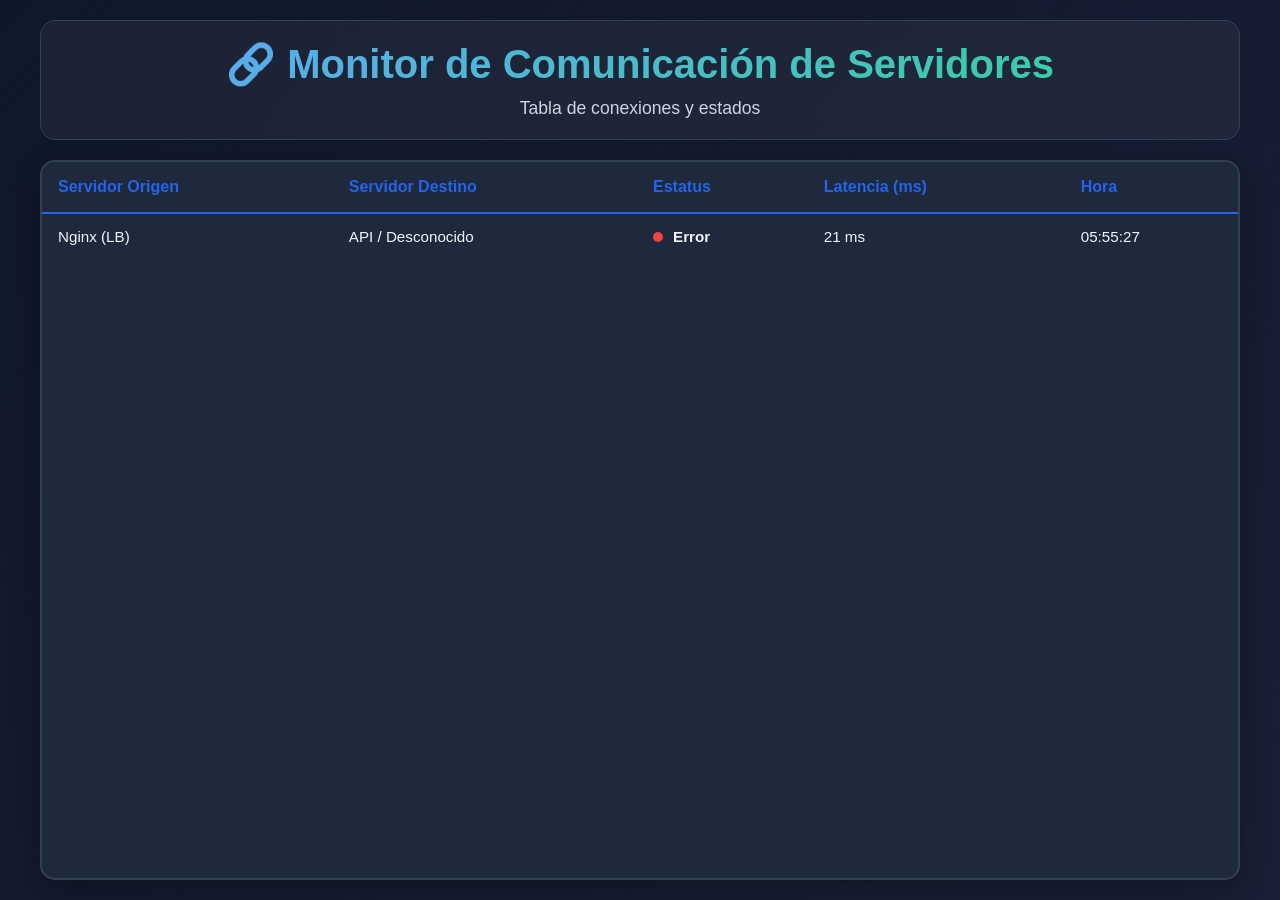
==== index.html @ 587baff1 "Initial commit" ====
<!DOCTYPE html>
<html lang="es">
<head>
    <meta charset="UTF-8">
    <meta name="viewport" content="width=device-width, initial-scale=1.0">
    <title>Monitor de Comunicación de Servidores</title>
    <link rel="stylesheet" href="style.css">
</head>
<body>
    <div class="container">
        <header class="header">
            <h1>🔗 Monitor de Comunicación de Servidores</h1>
            <p class="subtitle">Tabla de conexiones y estados</p>
        </header>

        <div class="table-section">
            <table class="communication-table" id="communicationTable">
                <thead>
                    <tr>
                        <th>Servidor Origen</th>
                        <th>Servidor Destino</th>
                        <th>Estatus</th>
                        <th>Latencia (ms)</th>
                        <th>Hora</th>
                    </tr>
                </thead>
                <tbody id="tableBody">
                </tbody>
            </table>
        </div>
    </div>

    <script src="script.js"></script>
</body>
</html>
---- style.css ----
* {
    margin: 0;
    padding: 0;
    box-sizing: border-box;
}

:root {
    --primary-color: #2563eb;
    --success-color: #10b981;
    --warning-color: #f59e0b;
    --danger-color: #ef4444;
    --dark-bg: #0f172a;
    --card-bg: #1e293b;
    --border-color: #334155;
    --text-primary: #f1f5f9;
    --text-secondary: #cbd5e1;
    --transition: all 0.3s ease;
}

body {
    font-family: 'Segoe UI', Tahoma, Geneva, Verdana, sans-serif;
    background: linear-gradient(135deg, #0f172a 0%, #1a1f35 100%);
    color: var(--text-primary);
    height: 100vh;
    overflow: hidden;
    padding: 20px;
}

.container {
    max-width: 1200px;
    margin: 0 auto;
    height: 100%;
    display: flex;
    flex-direction: column;
}

/* Header */
.header {
    text-align: center;
    margin-bottom: 20px;
    padding: 20px;
    background: rgba(255, 255, 255, 0.05);
    border-radius: 15px;
    border: 1px solid var(--border-color);
    backdrop-filter: blur(10px);
    flex-shrink: 0;
}

.header h1 {
    font-size: 2.5rem;
    margin-bottom: 10px;
    background: linear-gradient(135deg, #60a5fa 0%, #34d399 100%);
    -webkit-background-clip: text;
    -webkit-text-fill-color: transparent;
    background-clip: text;
}

.subtitle {
    color: var(--text-secondary);
    font-size: 1.1rem;
}

/* Tabla */
.table-section {
    background: var(--card-bg);
    border: 2px solid var(--border-color);
    border-radius: 15px;
    padding: 0; /* Quitamos el padding para que la cabecera sticky llegue al borde */
    box-shadow: 0 10px 30px rgba(0, 0, 0, 0.3);
    overflow: auto;
    flex: 1;
}

.communication-table {
    width: 100%;
    border-collapse: collapse;
}

.communication-table thead {
    background: rgba(37, 99, 235, 0.1);
}

.communication-table th {
    padding: 16px;
    text-align: left;
    font-weight: 700;
    color: var(--primary-color);
    font-size: 1rem;
    position: sticky;
    top: 0;
    background: var(--card-bg); /* Fondo sólido para tapar filas que hacen scroll */
    border-bottom: 2px solid var(--primary-color);
    z-index: 10;
}

.communication-table tbody tr {
    border-bottom: 1px solid var(--border-color);
    transition: var(--transition);
}

.communication-table tbody tr:hover {
    background: rgba(37, 99, 235, 0.05);
}

.communication-table tbody tr:last-child {
    border-bottom: none;
}

.communication-table td {
    padding: 14px 16px;
    font-size: 0.95rem;
    color: var(--text-primary);
}

/* Estados */
.status-cell {
    display: flex;
    align-items: center;
    gap: 10px;
    font-weight: 600;
}

.status-indicator {
    width: 10px;
    height: 10px;
    border-radius: 50%;
    display: inline-block;
    animation: pulse 2s infinite;
}

.status-stable {
    background-color: var(--success-color);
}

.status-overloaded {
    background-color: var(--warning-color);
    animation: pulse-warning 1s infinite;
}

.status-error {
    background-color: var(--danger-color);
    animation: pulse-error 0.5s infinite;
}

@keyframes pulse {
    0%, 100% { opacity: 1; }
    50% { opacity: 0.5; }
}

@keyframes pulse-warning {
    0%, 100% { opacity: 1; transform: scale(1); }
    50% { opacity: 0.7; transform: scale(1.2); }
}

@keyframes pulse-error {
    0%, 100% { opacity: 1; transform: scale(1); }
    50% { opacity: 0.5; transform: scale(1.1); }
}

/* Responsive */
@media (max-width: 768px) {
    .header h1 {
        font-size: 1.8rem;
    }

    .table-section {
        padding: 15px;
    }

    .communication-table th,
    .communication-table td {
        padding: 12px 8px;
        font-size: 0.85rem;
    }

    .status-cell {
        flex-direction: column;
        align-items: flex-start;
        gap: 5px;
    }
}

/* Animaciones */
@keyframes slideIn {
    from {
        opacity: 0;
        transform: translateY(20px);
    }
    to {
        opacity: 1;
        transform: translateY(0);
    }
}

.table-section {
    animation: slideIn 0.5s ease forwards;
}
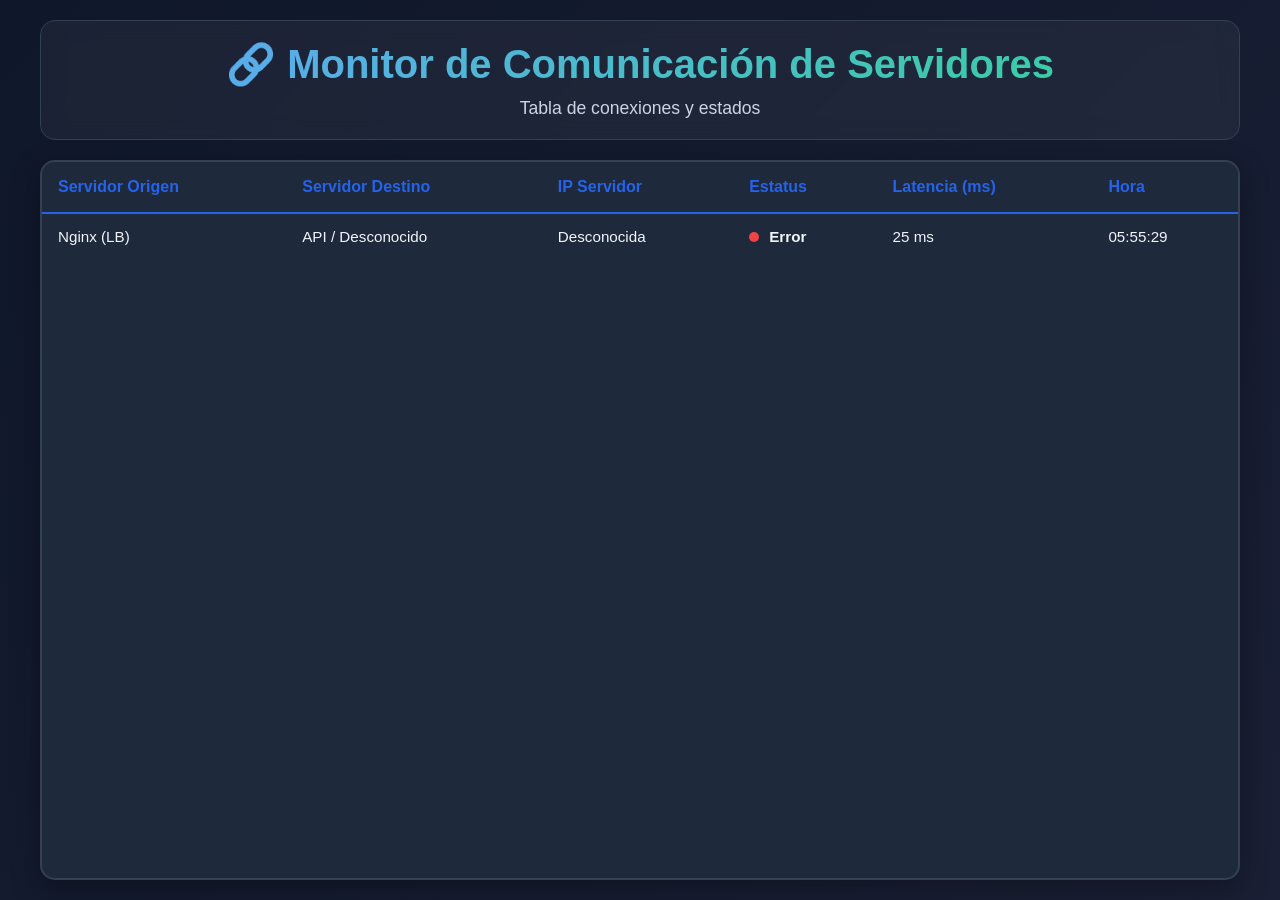
==== commit 39a00988: "feat: add server IP address field to connection table and UI logic" ====
--- a/index.html
+++ b/index.html
@@ -19,6 +19,7 @@
                     <tr>
                         <th>Servidor Origen</th>
                         <th>Servidor Destino</th>
+                        <th>IP Servidor</th>
                         <th>Estatus</th>
                         <th>Latencia (ms)</th>
                         <th>Hora</th>
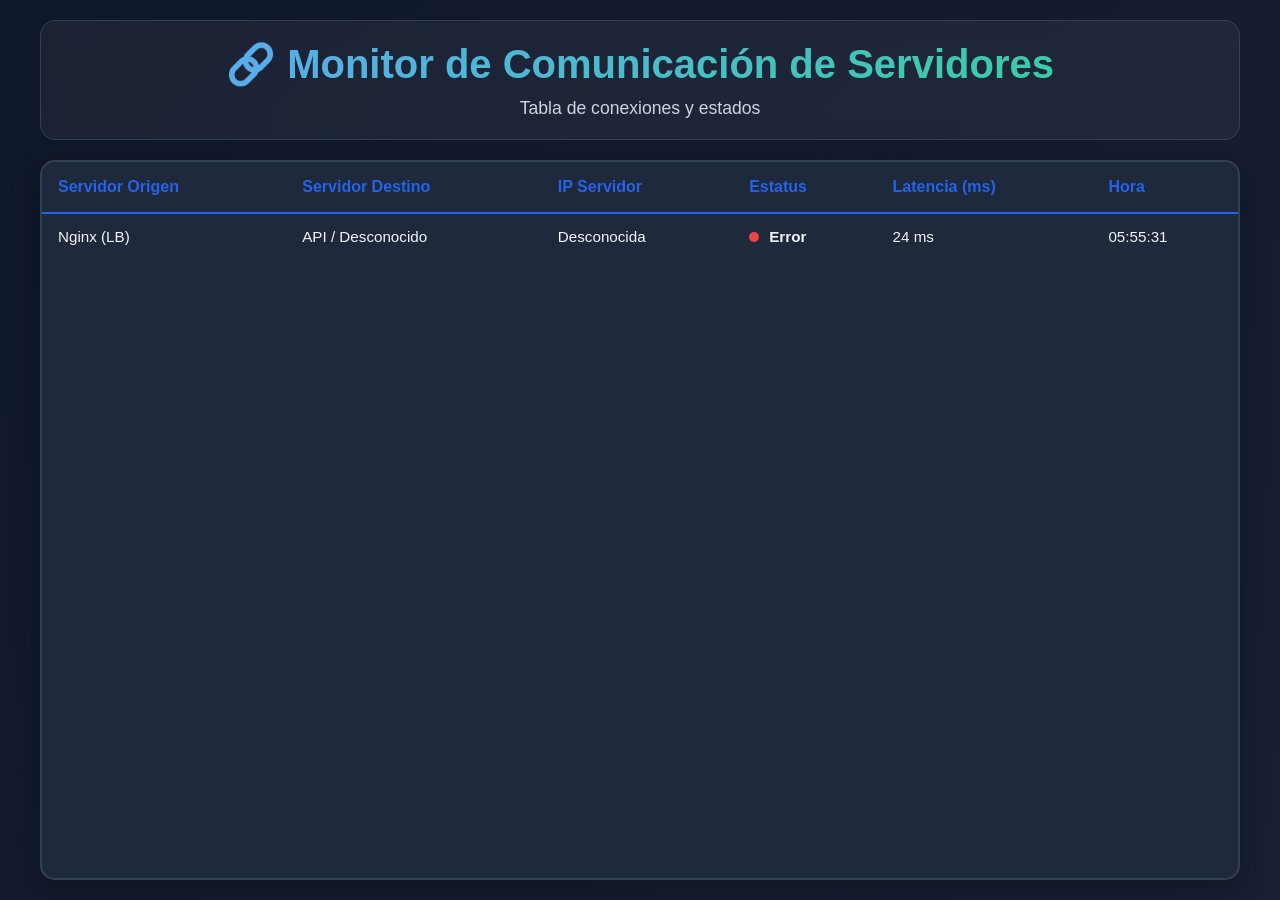
==== commit bd8ac9e9: "chore: update script source with version query parameter to bypass cache" ====
--- a/index.html
+++ b/index.html
@@ -31,6 +31,6 @@
         </div>
     </div>
 
-    <script src="script.js"></script>
+    <script src="script.js?v=2"></script>
 </body>
 </html>
